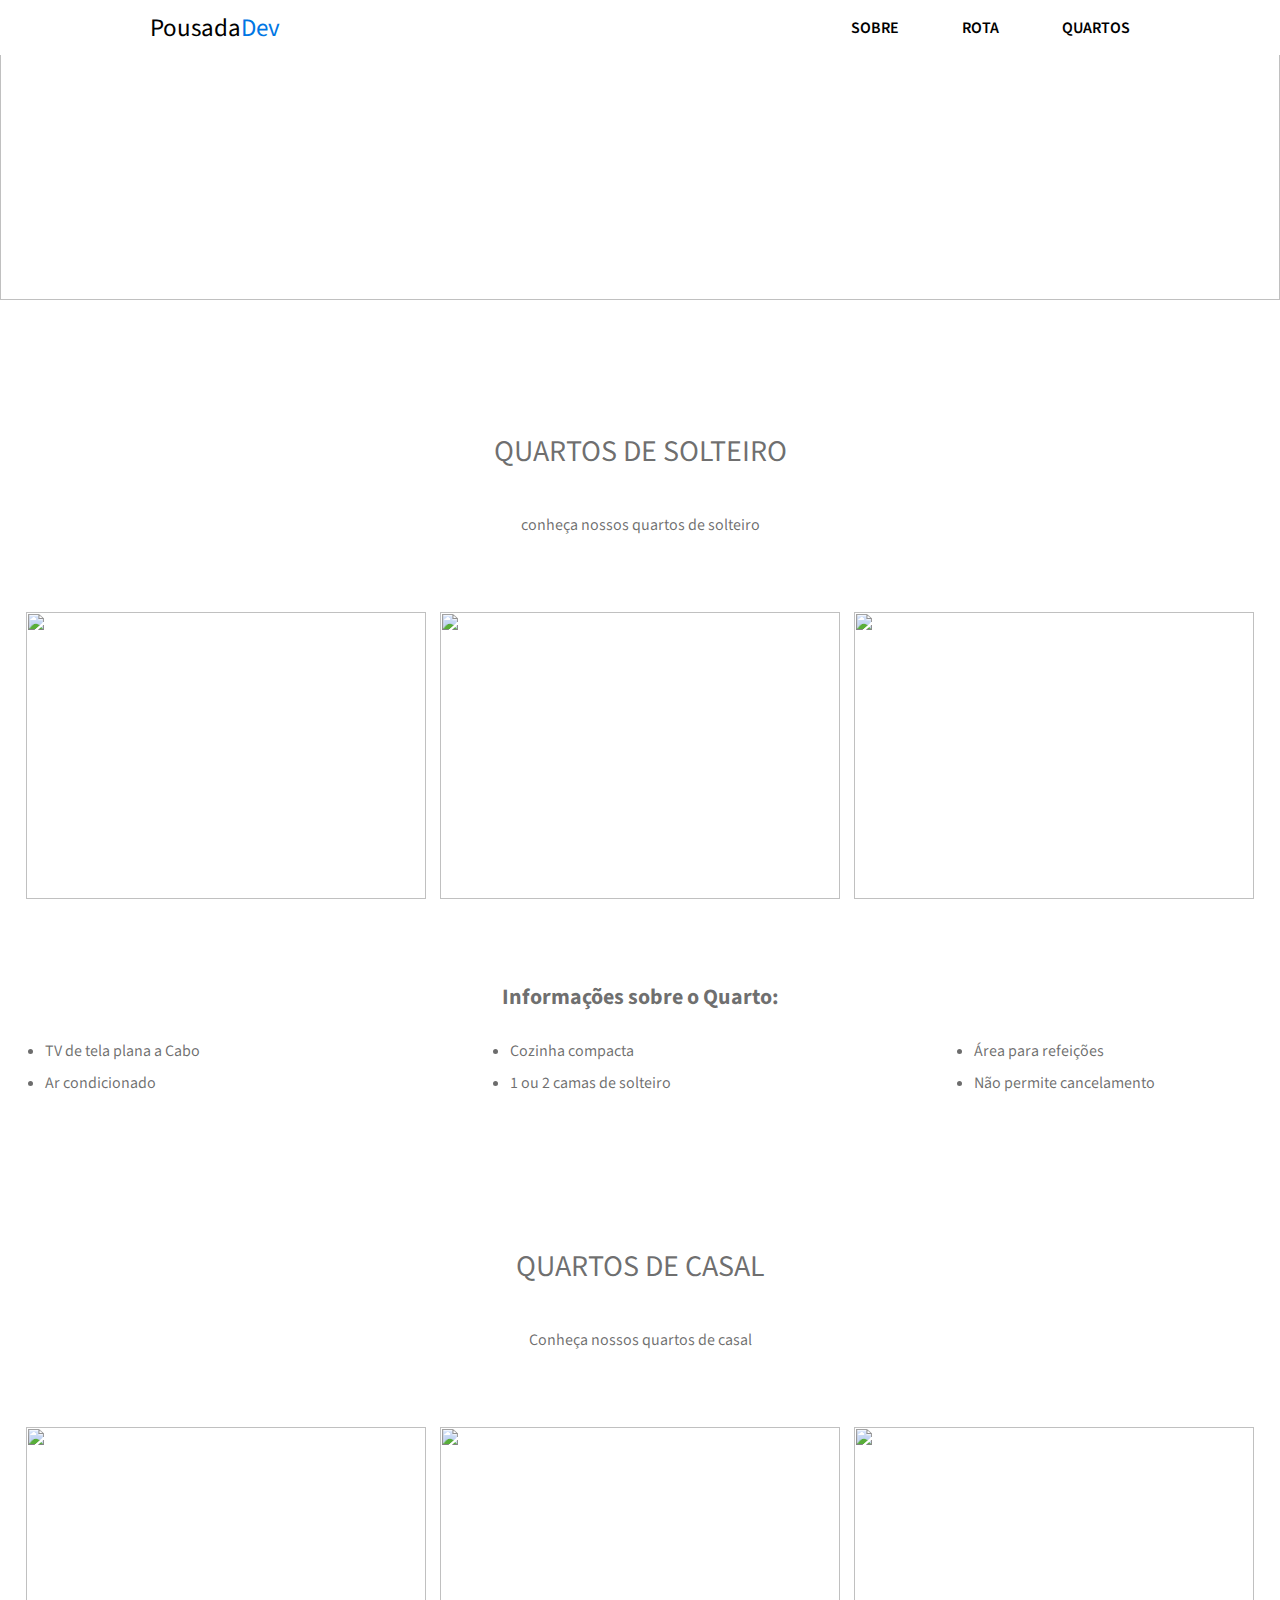
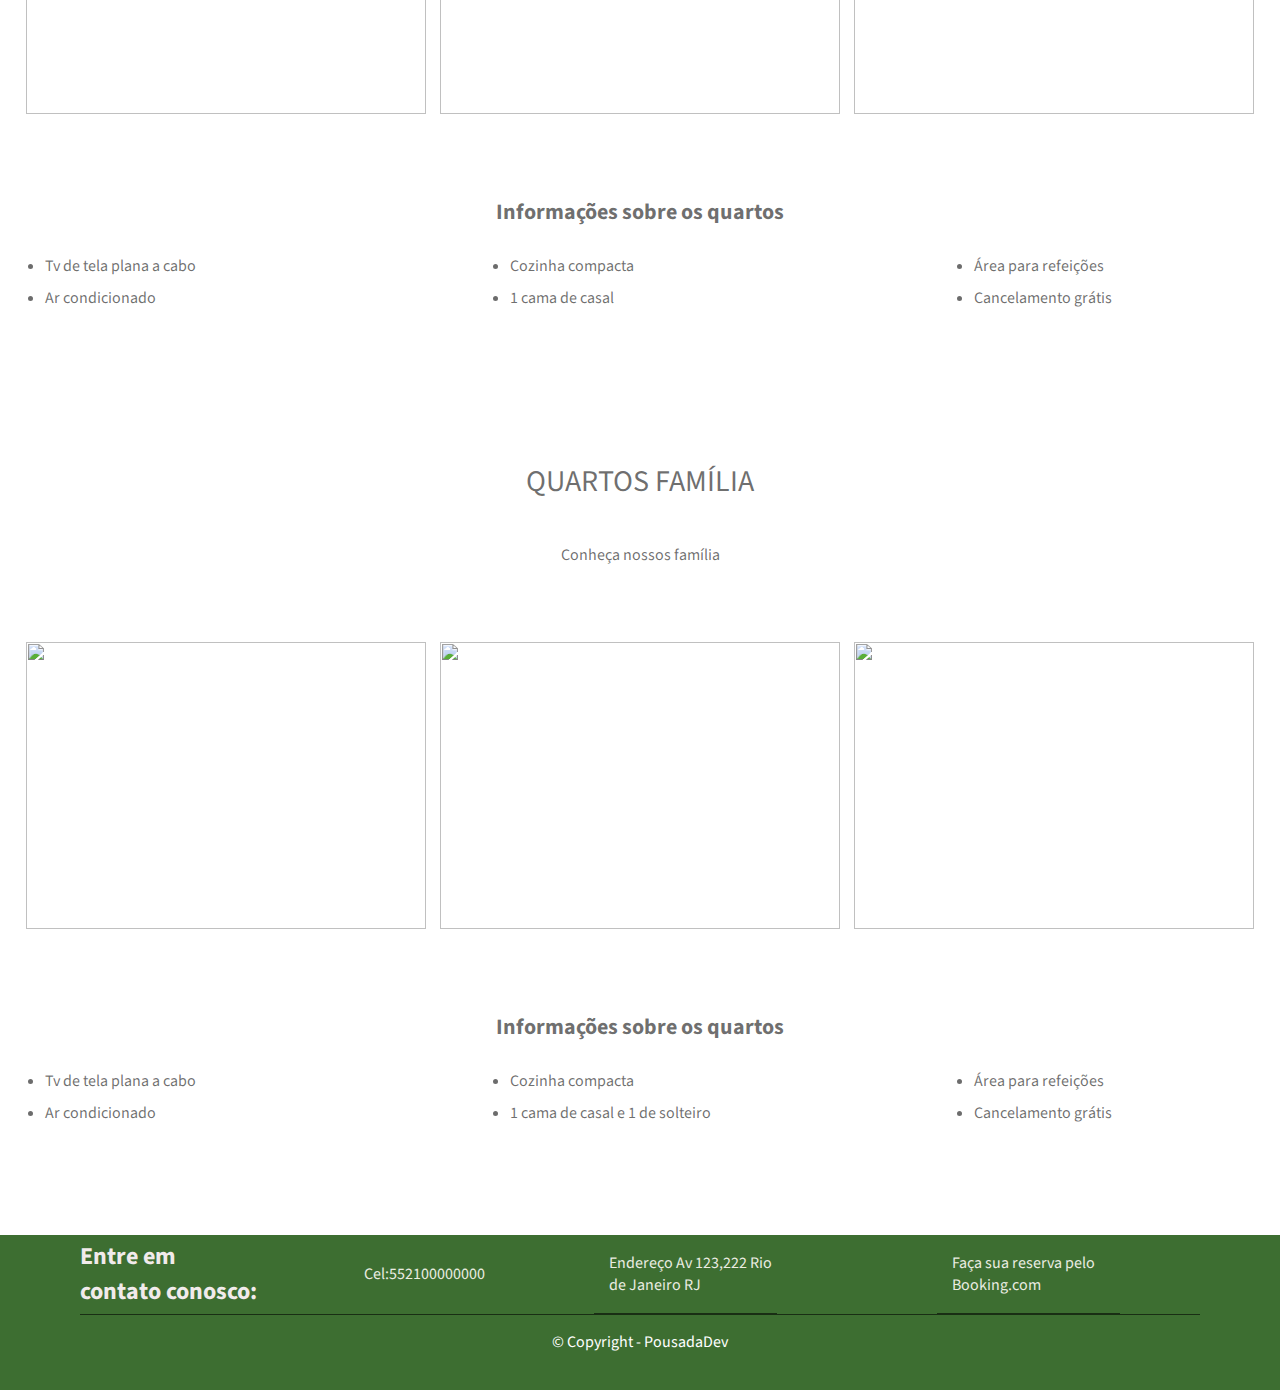
==== index2.html @ e206ee75 "Add files via upload" ====
<!DOCTYPE html>
<html>
    <head>
        <meta charset="UTF-8">
        <link rel="stylesheet"  href="index2.css">
        <link href="https://fonts.googleapis.com/css2?family=Source+Sans+Pro:ital,wght@0,200;0,300;0,400;0,600;0,700;0,900;1,200;1,300;1,400;1,600;1,700;1,900&display=swap" rel="stylesheet">
     <title>Quartos - Pousada Secreta</title>
     <meta name="viewport" content="width=device-width, initial-scale=1.0">
    </head>
    <body>
        
        <div class="topo">
            <div class="pousada">
        
               <p class="pousada"> <a class="pousada" href="index1.html">Pousada<span>Dev</span></a></p>
        
            </div>
        
            <div class="oresto">
                <p class="oresto">
                 <a href="index1.html#Sobre">Sobre</a>
                 <a href="index1.html#Rota">Rota</a>
                 <a href="index1.html#Quartos">Quartos</a></p>
      
           </div> 
      </div>
      <div class="banner">
          <img class="banner" src="imagens/img-fundo.jpg" alt="">
      </div>
        <div id="quartodesolteiro" class="conteudo1">
             
           <div class="Texto">
             <h2 class="titulo">Quartos de solteiro</h2>
             <p class="texto">conheça nossos quartos de solteiro</p>
           </div> 

           <div class="imagens">
             <img class="quartos" src="imagens/quarto-solteiro1.jpg" alt="">
             <img class="quartos" src="imagens/quarto-solteiro2.jpg" alt="">
             <img class="quartos" src="imagens/quarto-solteiro3.jpg" alt="">
          </div>
        
          <div class="Lista">
                 <h3 class="titulolista">Informações sobre o Quarto:</h3>
               <ul class="lista">
                  <li>TV de tela plana a Cabo</li>
                  <li>Cozinha compacta</li>
                  <li>Área para refeições</li>
                  <li>Ar condicionado</li>
                  <li>1 ou 2 camas de solteiro</li>
                  <li>Não permite cancelamento</li>
              </ul>
          </div>
        </div>
        
        <div id="QuartodeCasal" class="conteudo2">
          <div class="Texto">
             <h2 class="titulo">Quartos de casal</h2>
             <p class="texto">Conheça nossos quartos de casal</p>
         </div>
      
         <div class="imagens">
             <img class="quartos" src="imagens/quarto-casal1.jpg" alt="">
             <img class="quartos" src="imagens/quarto-casal2.jpg" alt="">
             <img class="quartos" src="imagens/quarto-casal3.jpg" alt="">
         </div>

         <div class="Lista">
             <h3 class="titulolista">Informações sobre os quartos</h3>
             <ul class="lista">
                 <li>Tv de tela plana a cabo</li>
                 <li>Cozinha compacta</li>
                 <li>Área para refeições</li>
                 <li>Ar condicionado</li>
                 <li>1 cama de casal</li>
                 <li>Cancelamento grátis</li>
             </ul>
         </div>
        </div>

        
        <div id="QuartodeFamilia" class="conteudo3">
            <div class="Texto">
               <h2 class="titulo">Quartos família</h2>
               <p class="texto">Conheça nossos família</p>
           </div>
        
           <div class="imagens">
               <img class="quartos" src="imagens/quarto-familia1.jpg" alt="">
               <img class="quartos" src="imagens/quarto-familia2.jpg" alt="">
               <img class="quartos" src="imagens/quarto-familia3.jpg" alt="">
           </div>
  
           <div class="Lista">
               <h3 class="titulolista">Informações sobre os quartos</h3>
               <ul class="lista">
                   <li>Tv de tela plana a cabo</li>
                   <li>Cozinha compacta</li>
                   <li>Área para refeições</li>
                   <li>Ar condicionado</li>
                   <li>1 cama de casal e 1 de solteiro</li>
                   <li>Cancelamento grátis</li>
               </ul>
           </div>
          </div>
        
          <div class="rodape">
            <div class="boxer">
            <h2>Entre em contato conosco:</h2>
            
              <div class="icone">
                  <img src="imagens/icones/telefone.png" alt="">
              </div> 
              <div class="frase">
                  <a href="telto:552100000000">Cel:552100000000</a>
              </div>
        
            <div class="boxer">
                <div class="icone">
                    <img src="imagens/icones/endereco.png" alt="">
                </div>
                <div class="frase">
                    <a href="https://www.google.com/maps/place/Munic%C3%ADpio+metropolitano+da+Cidade+do+Cabo,+Cidade+do+Cabo,+%C3%81frica+do+Sul/@-33.9142687,18.0956098,9z/data=!3m1!4b1!4m5!3m4!1s0x1dcc500f8826eed7:0xcfa422aef84cac98!8m2!3d-33.9142871!4d18.5700636">Endereço Av 123,222 Rio de Janeiro RJ</a>
                </div>
            </div>
        
            <div class="boxer">
                <div class="icone">
                    <img src="imagens/icones/calendario.png" alt="">
                </div>
                <div class="frase">
                    <a href="booking.com">Faça sua reserva pelo Booking.com</a>
                </div>
            </div>
        
            </div>
            <div class="copy">
                <p>© Copyright - PousadaDev</p>
        
            </div>
         </div>
            
        </body>
        </html>
    </body>
</html>
---- index2.css ----
body{margin: 0px;
 
    padding: 0px;
    color:rgba(0, 0, 0, 0.575);
    font-family: "Source Sans Pro";
}    
.banner{
    max-width: 100%;
    width: 100%;
    height: 300px;
object-fit: cover;
}
.topo{
    z-index: 1;
    left: 0px; position: fixed; right: 0px; top: 0px;
   background-color:white;
     max-height: 55px;
    color: rgba(0, 0, 0, 0.486);
    padding: 0px 150px 0px 150px;
     text-decoration: none;
    display: flex;
    justify-content: space-between;
    align-items: center;
}
.pousada p a{
    text-decoration: none;
    color: black;
    font-size: 25px;
}
span{
    color: rgb(0, 118, 228);
}
.oresto a{
    width: 279px;
    word-spacing: 60px;
    text-decoration: none;
    color: black;
    text-transform: uppercase;
    font-weight: 600;
}
.oresto{
    word-spacing: 60px;
}
.conteudo1, .conteudo2, .conteudo3{
    margin-top: 60px;
    display: flex;
    flex-direction: column;
    justify-content: center;
    align-items: center;
}
.Texto{
    display: flex;
    flex-direction: column;
    text-transform: initial;
    justify-content: center;
    align-items: center;
}
.titulo{
    margin-top: 70px;
    font-size: 30px;
    font-weight: 400;
    display: flex;
    text-transform: uppercase;
    align-items: center;
    justify-content: center;
}
.quartos{
    margin:0px 7px;
    width: 400px;
    height: 287px;
}
.imagens{
    margin-top: 60px;
    display: flex;
    justify-content: center;

}
.Lista{
    margin-top: 60px;
}
.titulolista{
    display: flex;
    justify-content: center;
    font-size: 22px;
}
.lista{
    max-width: 1250px;
    display: flex;
justify-content:space-between;

flex-wrap: wrap;
    
    align-items: stretch;
}
li{
    margin: 5px;
    min-width: 301px;
}
.rodape{
    margin-top: 90px;
    left: 0px; position: relative; right: 0px; top: 0px;
   background-color:rgba(54, 105, 41, 0.966);
     height: 155px;
    margin-bottom: 0;
}

.boxer{
    border-bottom: 1px solid;
    box-sizing: border-box;
    margin: 0px 80px;
    justify-content: center;
    align-items: center;
    height: 80px;
     display: flex;
    flex-direction: row;

}
.boxer img{
    margin-right: 15px;
}
.boxer a{
    text-align: center;
  
    text-decoration: none;
   color: rgb(234, 236, 225);
}
.frase{
    width: 168px;
}
.boxer h2{
    color: rgb(241, 235, 235);
    margin-right: 90px;
    width: 200px;
}

.copy{
    color: white;
    display: flex;
    justify-content: center;
}
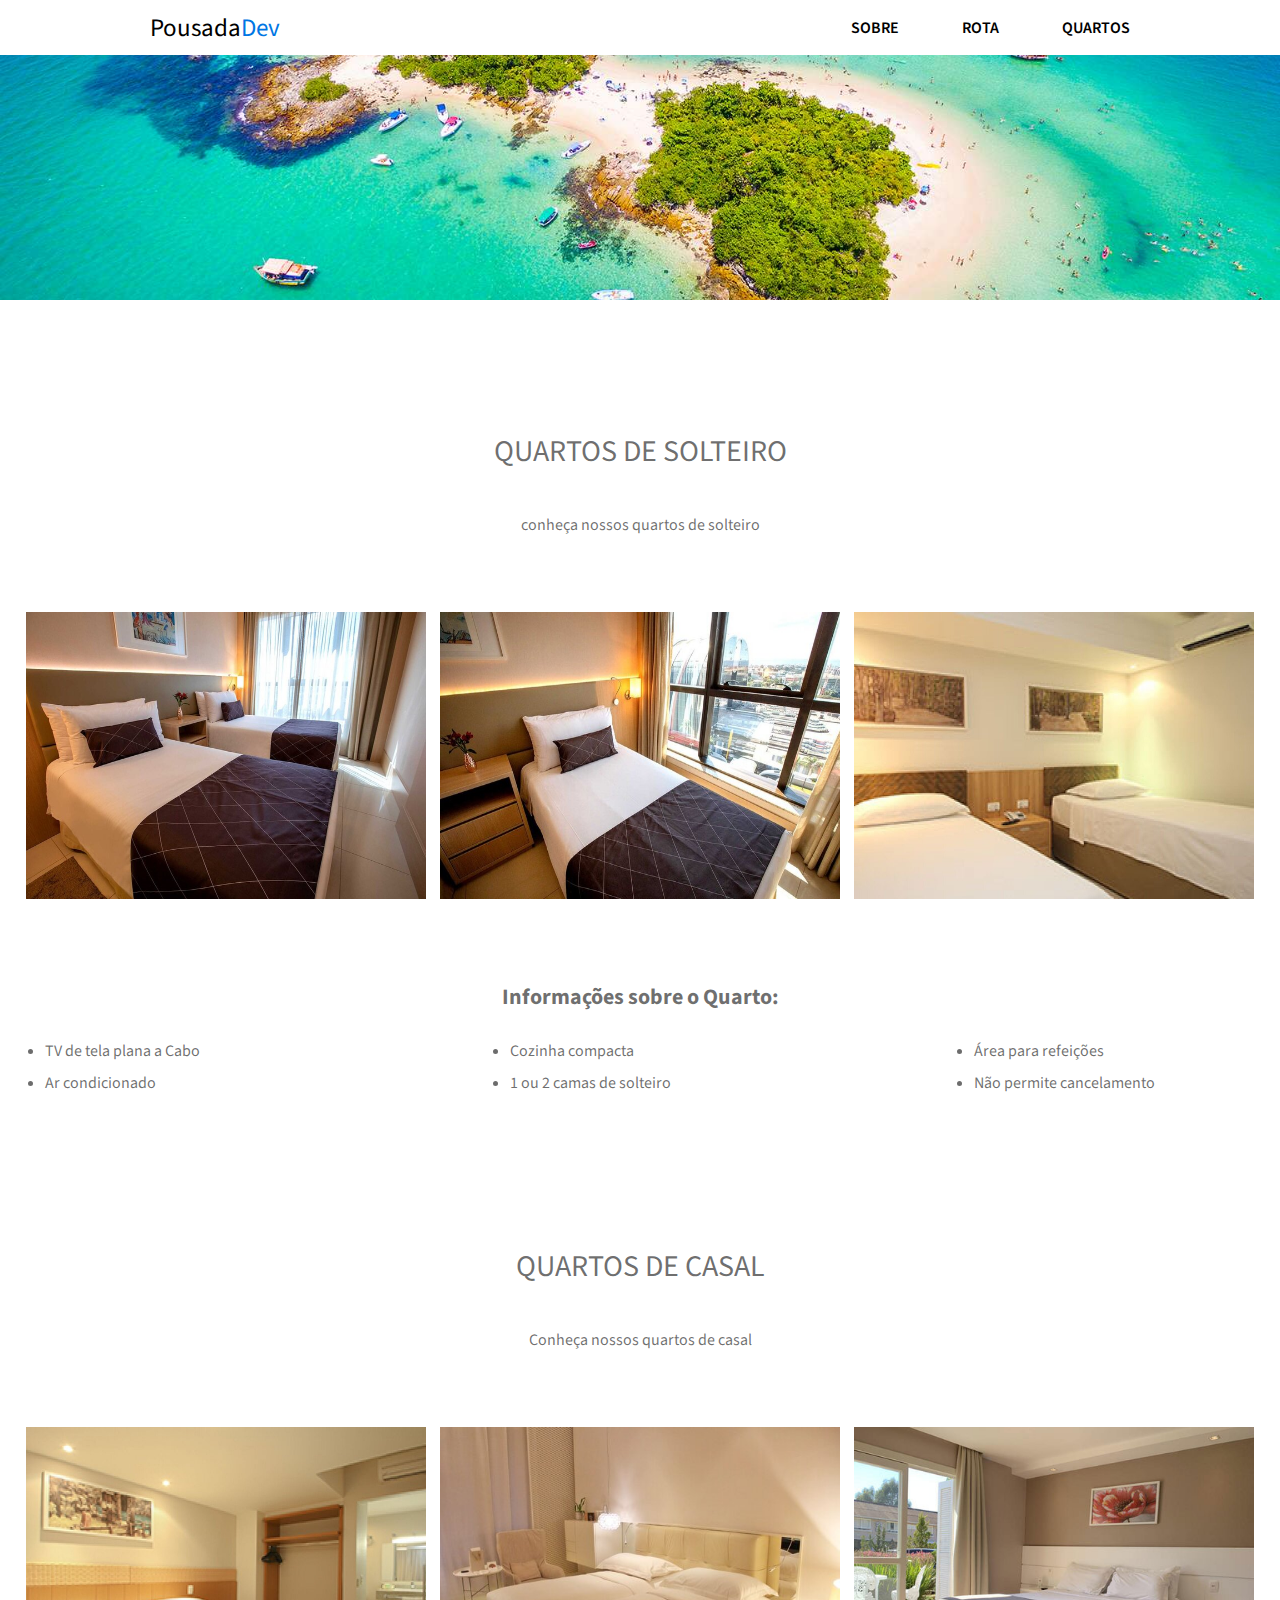
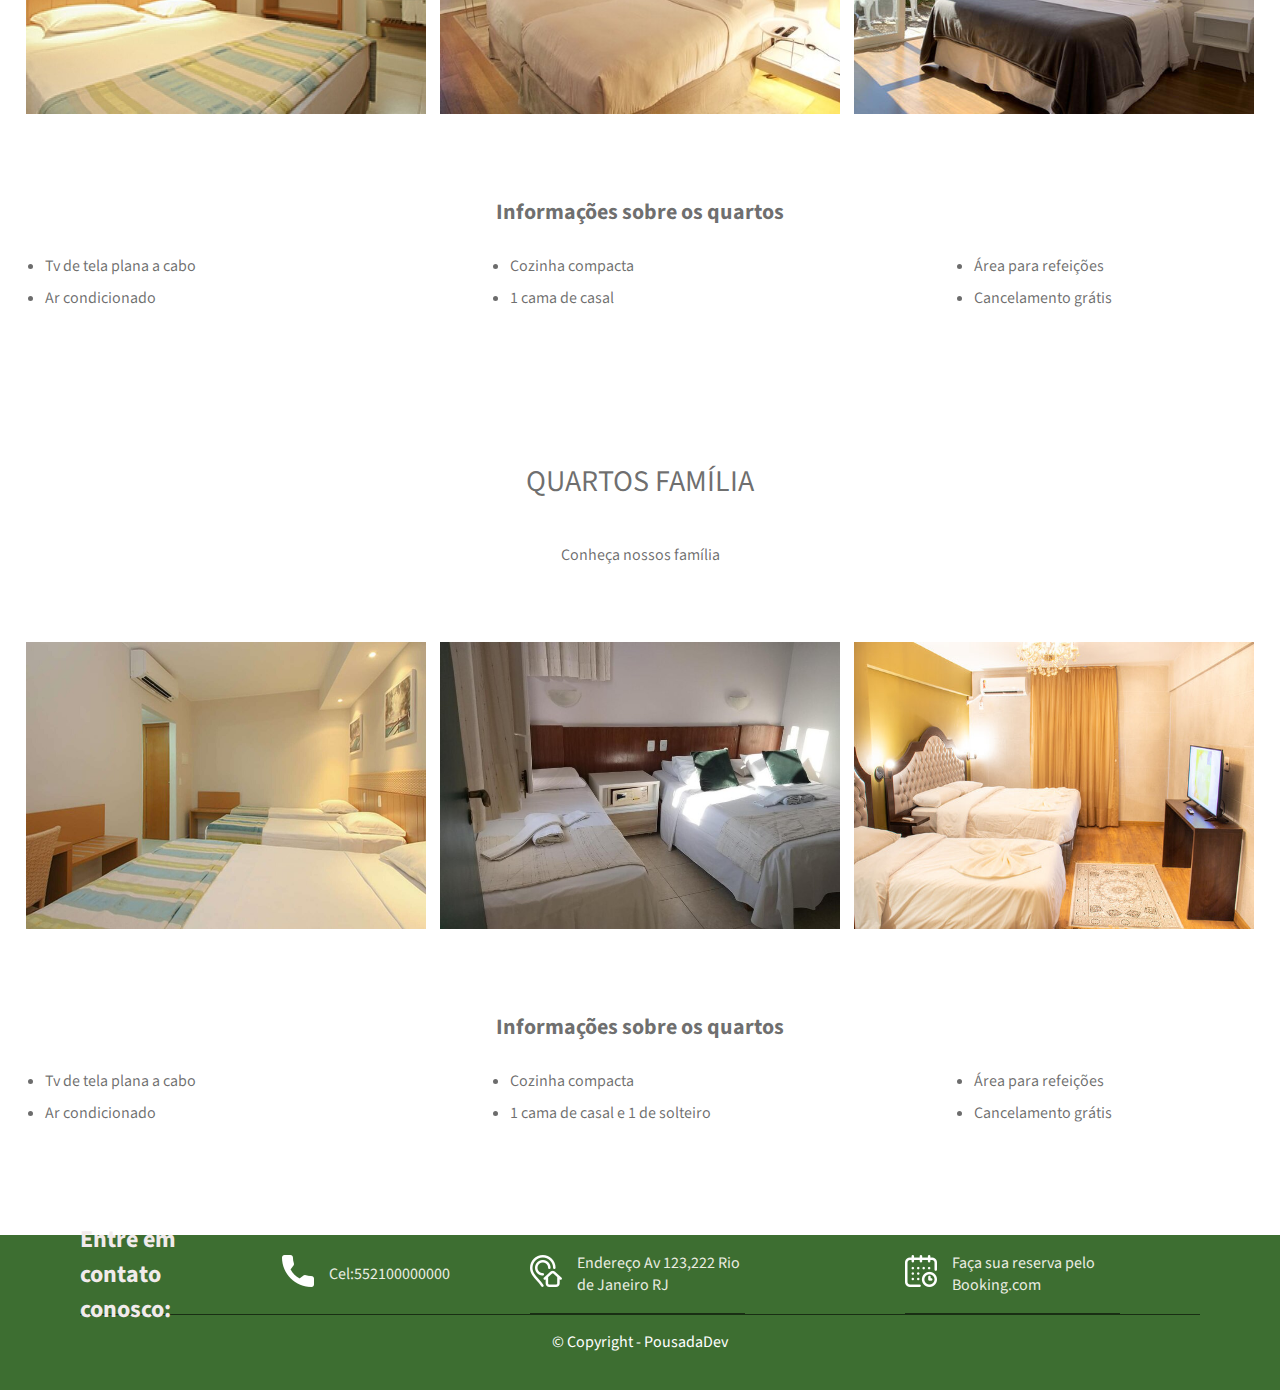
==== commit bbae01c4: "update agoravai" ====
--- a/index2.html
+++ b/index2.html
@@ -12,15 +12,15 @@
         <div class="topo">
             <div class="pousada">
         
-               <p class="pousada"> <a class="pousada" href="index1.html">Pousada<span>Dev</span></a></p>
+               <p class="pousada"> <a class="pousada" href="index.html">Pousada<span>Dev</span></a></p>
         
             </div>
         
             <div class="oresto">
                 <p class="oresto">
-                 <a href="index1.html#Sobre">Sobre</a>
-                 <a href="index1.html#Rota">Rota</a>
-                 <a href="index1.html#Quartos">Quartos</a></p>
+                 <a href="index.html#Sobre">Sobre</a>
+                 <a href="index.html#Rota">Rota</a>
+                 <a href="index.html#Quartos">Quartos</a></p>
       
            </div> 
       </div>
